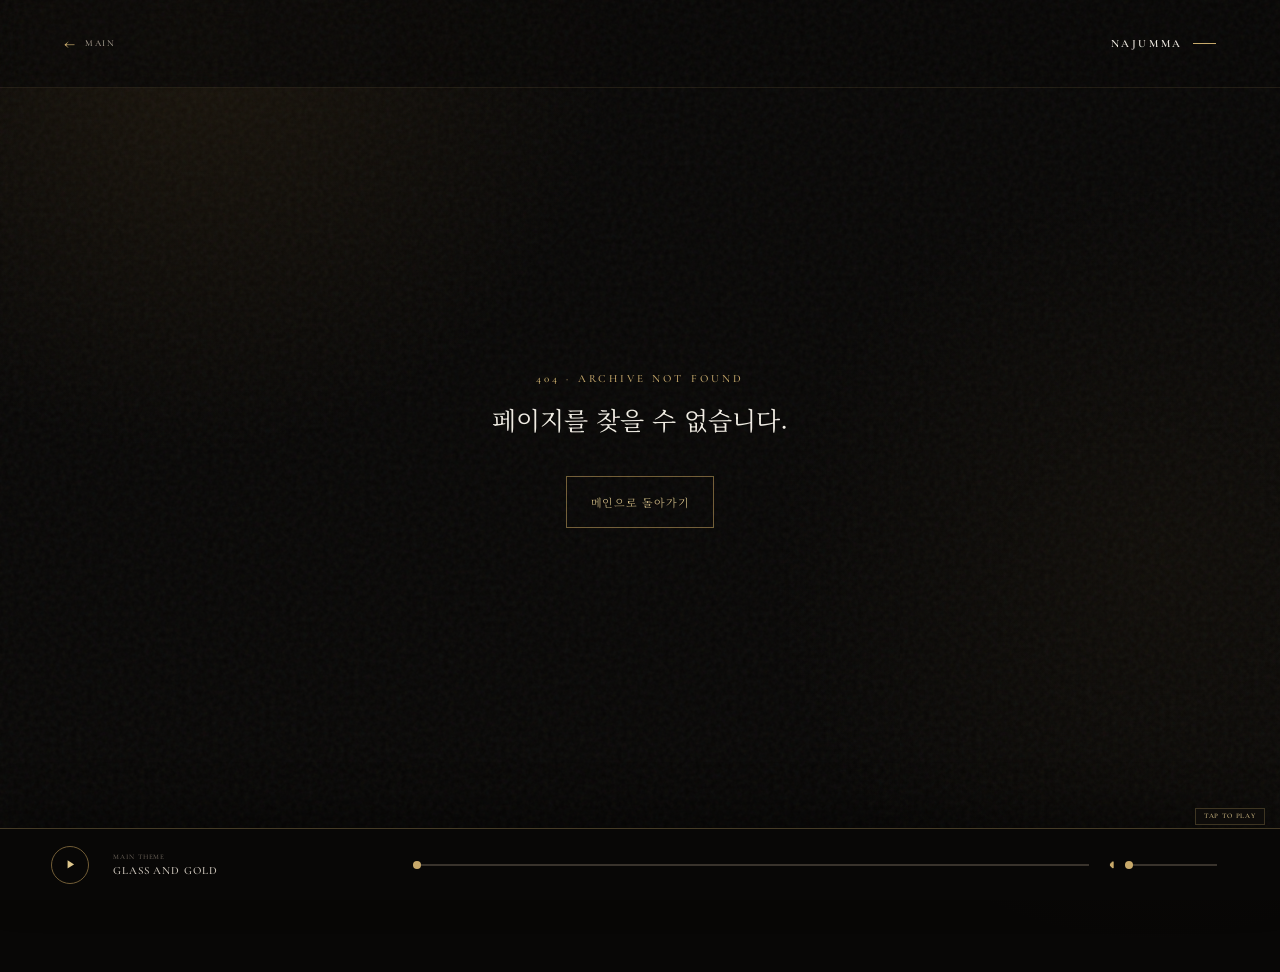
==== company.html @ 5fbfcf7d "Add files via upload" ====
<!doctype html>
<html lang="ko">
<head>
  <meta charset="utf-8">
  <meta name="viewport" content="width=device-width, initial-scale=1, viewport-fit=cover">
  <meta name="theme-color" content="#080706">
  <title>Company · 나 같은 아줌마가 뭐가 좋다고</title>
  <link rel="icon" href="assets/images/favicon.svg" type="image/svg+xml">
  <link rel="stylesheet" href="assets/css/style.css">
</head>
<body data-view="company">
  <header class="site-header detail-header">
    <a class="back-link" href="index.html"><span>←</span> MAIN</a>
    <a class="mini-brand" href="index.html"><span>NAJUMMA</span><i></i></a>
  </header>
  <main id="page-root" class="detail-root"></main>
  <script src="assets/js/data.js"></script>
  <script src="assets/js/app.js"></script>
</body>
</html>
---- assets/css/style.css ----
@import url('https://fonts.googleapis.com/css2?family=Cormorant+Garamond:ital,wght@0,400;0,500;0,600;1,400&family=Noto+Serif+KR:wght@300;400;500;600;700&display=swap');

:root {
  --black: #080706;
  --ink: #0e0c0a;
  --paper: #f2eee5;
  --muted: #aaa092;
  --gold: #c8a96a;
  --gold-bright: #e0c88d;
  --gold-dark: #725d36;
  --line: rgba(200, 169, 106, .26);
  --player-h: 82px;
}

* { box-sizing: border-box; }
html { scroll-behavior: smooth; background: var(--black); }
body {
  margin: 0;
  min-width: 320px;
  color: var(--paper);
  background:
    radial-gradient(circle at 15% 4%, rgba(138, 102, 44, .13), transparent 26rem),
    radial-gradient(circle at 90% 58%, rgba(103, 80, 39, .08), transparent 24rem),
    var(--black);
  font-family: 'Noto Serif KR', Georgia, serif;
  font-weight: 300;
  line-height: 1.7;
  padding-bottom: calc(var(--player-h) + env(safe-area-inset-bottom));
  overflow-x: hidden;
}
body::before {
  content: '';
  position: fixed;
  inset: 0;
  pointer-events: none;
  opacity: .08;
  z-index: 20;
  background-image: url("data:image/svg+xml,%3Csvg viewBox='0 0 200 200' xmlns='http://www.w3.org/2000/svg'%3E%3Cfilter id='n'%3E%3CfeTurbulence type='fractalNoise' baseFrequency='.86' numOctaves='3' stitchTiles='stitch'/%3E%3C/filter%3E%3Crect width='100%25' height='100%25' filter='url(%23n)' opacity='.7'/%3E%3C/svg%3E");
}
a { color: inherit; text-decoration: none; }
button, input { font: inherit; }
button { color: inherit; }

.site-header {
  position: absolute;
  z-index: 10;
  top: 0;
  left: 0;
  width: 100%;
  height: 76px;
  padding: 0 22px;
  display: flex;
  align-items: center;
  justify-content: space-between;
  border-bottom: 1px solid rgba(200, 169, 106, .12);
}
.mini-brand { display: inline-flex; align-items: center; gap: 10px; letter-spacing: .24em; font: 600 11px/1 'Cormorant Garamond', serif; }
.mini-brand i { width: 23px; height: 1px; background: var(--gold); display: block; }
.edition, .back-link { color: var(--muted); font: 500 9px/1 'Cormorant Garamond', serif; letter-spacing: .2em; }
.back-link { display: flex; gap: 8px; align-items: center; }
.back-link span { color: var(--gold); font-size: 17px; }

.hero {
  position: relative;
  min-height: 100svh;
  display: flex;
  flex-direction: column;
  align-items: center;
  justify-content: center;
  text-align: center;
  padding: 110px 20px 100px;
  overflow: hidden;
}
.hero::before, .hero::after {
  content: '';
  position: absolute;
  width: 1px;
  height: 15vh;
  background: linear-gradient(transparent, var(--gold), transparent);
  opacity: .35;
  top: 13%;
}
.hero::before { left: 17px; }
.hero::after { right: 17px; top: auto; bottom: 15%; }
.hero-glow { position: absolute; width: min(92vw, 520px); aspect-ratio: 1; border: 1px solid rgba(200,169,106,.08); border-radius: 50%; box-shadow: 0 0 100px rgba(139,102,42,.09) inset; }
.hero-glow::before, .hero-glow::after { content:''; position:absolute; inset: 8%; border-radius:50%; border:1px solid rgba(200,169,106,.05); }
.hero-glow::after { inset: 25%; }
.eyebrow { margin: 0 0 12px; color: var(--gold); text-transform: uppercase; letter-spacing: .28em; font: 500 11px/1.3 'Cormorant Garamond', serif; }
.hero .eyebrow { position: relative; margin-bottom: 28px; }
.hero-logo { position: relative; display: block; width: min(94vw, 630px); max-height: 48vh; object-fit: contain; filter: drop-shadow(0 12px 30px rgba(0,0,0,.75)) drop-shadow(0 0 15px rgba(200,169,106,.1)); }
.hero-copy { position: relative; margin: 30px 0 0; color: #c9c1b6; font-size: 13px; line-height: 2; letter-spacing: .08em; }
.scroll-cue { position: absolute; bottom: 29px; display: flex; flex-direction: column; align-items: center; gap: 8px; color: #82786c; font: 500 8px/1 'Cormorant Garamond', serif; letter-spacing: .24em; }
.scroll-cue i { display: block; width: 1px; height: 24px; background: linear-gradient(var(--gold), transparent); }

.reveal { opacity: 0; animation: rise .9s cubic-bezier(.2,.8,.2,1) forwards; }
.delay-1 { animation-delay: .12s; }
.delay-2 { animation-delay: .28s; }
.delay-3 { animation-delay: .5s; }
@keyframes rise { from { opacity: 0; transform: translateY(18px); } to { opacity: 1; transform: translateY(0); } }

.content-section { padding: 82px 20px; border-top: 1px solid var(--line); }
.section-heading { display: grid; grid-template-columns: 35px 1fr; gap: 13px; align-items: start; margin-bottom: 33px; }
.section-number { margin: 1px 0 0; color: var(--gold-dark); font: 500 11px/1 'Cormorant Garamond', serif; }
.section-heading h1, .section-heading h2 { margin: 0; font-size: clamp(26px, 8vw, 38px); font-weight: 400; letter-spacing: -.06em; line-height: 1.2; }
.portal-grid { display: grid; gap: 12px; }
.portal-card {
  position: relative;
  min-height: 180px;
  display: flex;
  flex-direction: column;
  justify-content: flex-end;
  padding: 22px;
  border: 1px solid var(--line);
  background: linear-gradient(145deg, rgba(255,255,255,.025), rgba(200,169,106,.025));
  overflow: hidden;
  transition: border-color .3s, transform .3s, background .3s;
}
.portal-card::before { content:''; position:absolute; width:120px; height:120px; border:1px solid rgba(200,169,106,.13); border-radius:50%; top:-42px; right:-30px; }
.portal-card::after { content:''; position:absolute; inset:8px; border:1px solid rgba(200,169,106,.04); pointer-events:none; }
.portal-card:hover { transform: translateY(-3px); border-color: rgba(224,200,141,.65); background: linear-gradient(145deg, rgba(200,169,106,.07), rgba(255,255,255,.02)); }
.portal-index { position:absolute; left:22px; top:21px; color:var(--gold); font:500 9px/1 'Cormorant Garamond',serif; letter-spacing:.16em; }
.portal-name { font:500 clamp(30px,10vw,48px)/.92 'Cormorant Garamond',serif; letter-spacing:-.03em; }
.portal-ko { color:var(--muted); font-size:12px; letter-spacing:.18em; margin-top:8px; }
.portal-arrow { position:absolute; right:20px; bottom:20px; color:var(--gold); font-size:19px; }

.people { padding-bottom: 110px; }
.character-list { border-top: 1px solid var(--line); }
.character-link { min-height: 92px; display:grid; grid-template-columns:24px 1fr auto; gap:14px; align-items:center; border-bottom:1px solid var(--line); padding: 14px 2px; position:relative; transition:padding .25s, background .25s; }
.character-link:hover { padding-left: 10px; background: linear-gradient(90deg, rgba(200,169,106,.07), transparent); }
.character-no { color:var(--gold-dark); font:500 10px/1 'Cormorant Garamond',serif; }
.character-link b { display:block; font-size:19px; font-weight:500; letter-spacing:-.04em; }
.character-link small { display:block; color:#82796e; margin-top:4px; font:500 8px/1.2 'Cormorant Garamond',serif; letter-spacing:.13em; }
.character-link em { font-style:normal; filter:grayscale(1); opacity:.8; }
.character-link i { display:none; position:absolute; right:2px; bottom:7px; color:var(--gold-dark); font:500 7px/1 'Cormorant Garamond',serif; letter-spacing:.12em; }
.character-link.special-track i { display:block; }
.site-footer { text-align:center; min-height:360px; padding:70px 20px 110px; border-top:1px solid var(--line); display:flex; flex-direction:column; align-items:center; justify-content:center; }
.site-footer img { width:min(220px,62vw); opacity:.13; margin-bottom:25px; }
.site-footer p { margin:0 0 8px; color:var(--gold); letter-spacing:.2em; font:500 10px/1 'Cormorant Garamond',serif; }
.site-footer small { color:#564f47; font:500 8px/1 'Cormorant Garamond',serif; letter-spacing:.15em; }

.detail-header { position: fixed; background: rgba(8,7,6,.78); backdrop-filter: blur(16px); }
.detail-root { min-height: 100vh; }
.detail-hero { position:relative; min-height:72svh; padding:130px 22px 60px; display:flex; flex-direction:column; justify-content:flex-end; overflow:hidden; border-bottom:1px solid var(--line); }
.detail-hero::after { content:''; position:absolute; left:22px; right:22px; bottom:31px; height:1px; background:linear-gradient(90deg,var(--gold-dark),transparent); opacity:.5; }
.detail-label { margin:0 0 24px; color:var(--gold); font:500 9px/1 'Cormorant Garamond',serif; letter-spacing:.2em; }
.company-hero h1 { position:relative; margin:0; font:500 clamp(55px,20vw,102px)/.72 'Cormorant Garamond',serif; letter-spacing:-.07em; }
.company-ko { margin:16px 0 0; font-size:14px; letter-spacing:.25em; color:#c1b7aa; }
.company-motto { margin:46px 0 9px; color:#d8caa9; font:italic 400 18px/1.4 'Cormorant Garamond',serif; }
.company-type { color:#6f665b; font:500 8px/1 'Cormorant Garamond',serif; letter-spacing:.16em; }
.ornament-circle { position:absolute; width:310px; height:310px; border:1px solid rgba(200,169,106,.1); border-radius:50%; top:75px; right:-135px; }
.ornament-circle::before { content:''; position:absolute; inset:18px; border:1px solid rgba(200,169,106,.05); border-radius:50%; }
.detail-content { padding:72px 22px 100px; }
.story-block h2, .related-block h2 { margin:0 0 25px; font-size:27px; font-weight:400; letter-spacing:-.055em; }
.story-block > p:last-child { margin:0; color:#b8aea2; font-size:14px; line-height:2.1; word-break:keep-all; }
.fact-list { margin:58px 0 78px; border-top:1px solid var(--line); }
.fact-list div { display:grid; grid-template-columns:84px 1fr; padding:18px 0; border-bottom:1px solid var(--line); }
.fact-list dt { color:var(--gold); font:500 8px/1.6 'Cormorant Garamond',serif; letter-spacing:.13em; }
.fact-list dd { margin:0; color:#cbc2b7; font-size:12px; text-align:right; }
.member-grid { display:grid; gap:9px; margin-top:25px; }
.member-card { min-height:100px; border:1px solid var(--line); display:grid; grid-template-columns:24px 1fr auto 12px; gap:10px; align-items:center; padding:18px; transition:border-color .25s, background .25s; }
.member-card:hover { border-color:var(--gold); background:rgba(200,169,106,.05); }
.member-no { color:var(--gold-dark); font:500 9px/1 'Cormorant Garamond',serif; }
.member-card b { display:block; font-size:17px; font-weight:500; }
.member-card small { display:block; color:#746b62; margin-top:4px; font:500 8px/1.4 'Cormorant Garamond',serif; letter-spacing:.09em; }
.member-card em { font-style:normal; filter:grayscale(1); }
.member-card i { color:var(--gold); font-style:normal; }
.bottom-nav { height:76px; display:flex; justify-content:space-between; align-items:center; padding:0 22px; border-top:1px solid var(--line); color:#8f8579; font:500 8px/1 'Cormorant Garamond',serif; letter-spacing:.15em; }

.profile-hero { min-height:78svh; }
.profile-watermark { position:absolute; right:-8px; top:70px; color:transparent; -webkit-text-stroke:1px rgba(200,169,106,.1); font:500 220px/1 'Cormorant Garamond',serif; }
.animal-mark { position:absolute; top:128px; right:24px; width:48px; height:48px; display:grid; place-items:center; border:1px solid var(--line); border-radius:50%; filter:grayscale(1); }
.profile-hero h1 { position:relative; margin:0; font-size:clamp(55px,18vw,88px); font-weight:400; line-height:1; letter-spacing:-.09em; }
.profile-en { margin:10px 0 0; color:var(--gold); font:500 13px/1 'Cormorant Garamond',serif; letter-spacing:.24em; }
.profile-role { margin:30px 0 0; display:flex; align-items:center; gap:11px; color:#aaa094; font-size:11px; }
.profile-role span { color:var(--gold-bright); font:500 10px/1 'Cormorant Garamond',serif; letter-spacing:.16em; }
.profile-role i { width:28px; height:1px; background:var(--gold-dark); }
.profile-role b { font-weight:400; }
.keyword-row { display:flex; flex-wrap:wrap; gap:6px; margin-top:28px; }
.keyword-row span { border:1px solid rgba(200,169,106,.2); color:#736a60; padding:6px 9px; font:500 7px/1 'Cormorant Garamond',serif; letter-spacing:.13em; }
.profile-content { padding-top:48px; }
.identity-grid { display:grid; grid-template-columns:repeat(3,1fr); border:1px solid var(--line); margin-bottom:64px; }
.identity-grid > div { min-width:0; padding:15px 10px; border-right:1px solid var(--line); }
.identity-grid > div:last-child { border-right:0; }
.identity-grid span { display:block; color:var(--gold-dark); margin-bottom:8px; font:500 7px/1 'Cormorant Garamond',serif; letter-spacing:.13em; }
.identity-grid b { display:block; overflow-wrap:anywhere; color:#d2c9bd; font:500 10px/1.3 'Cormorant Garamond',serif; }
.identity-grid small { display:block; color:#70675e; margin-top:5px; font-size:8px; }
.appearance-block { margin-top:52px; padding:20px 0; border-top:1px solid var(--line); border-bottom:1px solid var(--line); }
.appearance-block span { color:var(--gold); font:500 8px/1 'Cormorant Garamond',serif; letter-spacing:.15em; }
.appearance-block p { margin:11px 0 0; color:#a79d91; font-size:12px; line-height:1.9; }
.profile-note { color:#5f574f; margin:30px 0 45px; font:500 8px/1.5 'Cormorant Garamond',serif; letter-spacing:.16em; }
.gold-button { min-height:52px; display:inline-flex; align-items:center; justify-content:center; gap:20px; padding:0 24px; border:1px solid var(--gold-dark); color:var(--gold-bright); font-size:11px; letter-spacing:.08em; transition:background .25s,color .25s; }
.gold-button:hover { background:var(--gold); color:var(--black); }
.gold-button.wide { width:100%; }
.not-found { min-height:100svh; display:flex; flex-direction:column; align-items:center; justify-content:center; text-align:center; padding:100px 24px; }
.not-found h1 { font-weight:400; font-size:25px; margin:0 0 35px; }

.music-player { position:fixed; z-index:100; left:0; bottom:0; width:100%; height:calc(var(--player-h) + env(safe-area-inset-bottom)); padding:11px 14px calc(10px + env(safe-area-inset-bottom)); display:grid; grid-template-columns:42px minmax(0,1fr) 78px; grid-template-rows:34px 15px; gap:3px 10px; align-items:center; background:rgba(9,8,7,.94); border-top:1px solid rgba(200,169,106,.32); backdrop-filter:blur(18px); box-shadow:0 -16px 45px rgba(0,0,0,.35); }
.play-toggle { grid-row:1/3; width:38px; height:38px; border:1px solid var(--gold-dark); border-radius:50%; background:transparent; display:grid; place-items:center; cursor:pointer; }
.play-icon { color:var(--gold-bright); font:500 10px/1 Arial,sans-serif; transform:translateX(1px); }
.is-playing .play-icon { transform:none; letter-spacing:-.16em; }
.track-meta { min-width:0; display:flex; flex-direction:column; justify-content:center; }
.track-meta span { color:#6f665c; font:500 7px/1 'Cormorant Garamond',serif; letter-spacing:.13em; }
.track-meta b { overflow:hidden; white-space:nowrap; text-overflow:ellipsis; margin-top:4px; color:#d8d0c5; font:500 11px/1 'Cormorant Garamond',serif; letter-spacing:.08em; }
.progress-wrap { grid-column:2/4; height:15px; display:flex; align-items:center; }
input[type='range'] { -webkit-appearance:none; appearance:none; height:2px; background:#39332c; outline:none; cursor:pointer; }
input[type='range']::-webkit-slider-thumb { -webkit-appearance:none; width:8px; height:8px; border-radius:50%; background:var(--gold); }
input[type='range']::-moz-range-thumb { width:8px; height:8px; border:0; border-radius:50%; background:var(--gold); }
.progress { width:100%; }
.volume-wrap { grid-column:3; grid-row:1; display:flex; align-items:center; gap:6px; }
.mute-toggle { border:0; padding:0; background:none; color:var(--gold); font-family:Arial,sans-serif; font-size:15px; cursor:pointer; }
.volume { width:54px; }
.needs-interaction::before { content:'TAP TO PLAY'; position:absolute; right:15px; top:-21px; padding:4px 8px; color:var(--gold-bright); background:var(--ink); border:1px solid var(--line); font:500 7px/1 'Cormorant Garamond',serif; letter-spacing:.12em; }
.scroll-reveal { opacity:0; transform:translateY(22px); transition:opacity .8s, transform .8s; }
.scroll-reveal.visible { opacity:1; transform:none; }

@media (min-width: 720px) {
  :root { --player-h: 72px; }
  .site-header { height:88px; padding:0 5vw; }
  .hero-logo { width:min(72vw,760px); }
  .hero-copy { font-size:14px; }
  .content-section { max-width:1060px; margin:0 auto; padding:120px 5vw; }
  .organizations { border-top:0; }
  .portal-grid { grid-template-columns:1fr 1fr; gap:18px; }
  .portal-card { min-height:280px; padding:32px; }
  .portal-index { left:32px; top:29px; }
  .portal-arrow { right:30px; bottom:30px; }
  .character-link { min-height:112px; grid-template-columns:42px 1fr auto; padding-left:12px; padding-right:12px; }
  .character-link b { font-size:24px; }
  .character-link em { font-size:20px; }
  .detail-hero, .detail-content, .bottom-nav { padding-left:max(8vw, calc((100vw - 980px)/2)); padding-right:max(8vw, calc((100vw - 980px)/2)); }
  .detail-hero::after { left:max(8vw, calc((100vw - 980px)/2)); right:max(8vw, calc((100vw - 980px)/2)); }
  .detail-hero { min-height:72vh; }
  .detail-content { max-width:100%; padding-top:100px; padding-bottom:140px; }
  .story-block, .fact-list, .related-block, .identity-grid, .appearance-block, .profile-note, .gold-button.wide { max-width:760px; margin-left:auto; margin-right:auto; }
  .fact-list { margin-top:72px; margin-bottom:95px; }
  .member-grid { grid-template-columns:repeat(2,1fr); }
  .music-player { height:calc(var(--player-h) + env(safe-area-inset-bottom)); padding:10px max(4vw,28px) calc(9px + env(safe-area-inset-bottom)); grid-template-columns:44px minmax(190px,280px) minmax(220px,1fr) 120px; grid-template-rows:1fr; gap:18px; }
  .play-toggle { grid-row:auto; }
  .progress-wrap { grid-column:3; grid-row:1; }
  .volume-wrap { grid-column:4; grid-row:1; }
  .volume { width:92px; }
}

@media (prefers-reduced-motion: reduce) {
  *, *::before, *::after { scroll-behavior:auto !important; animation-duration:.01ms !important; transition-duration:.01ms !important; }
}
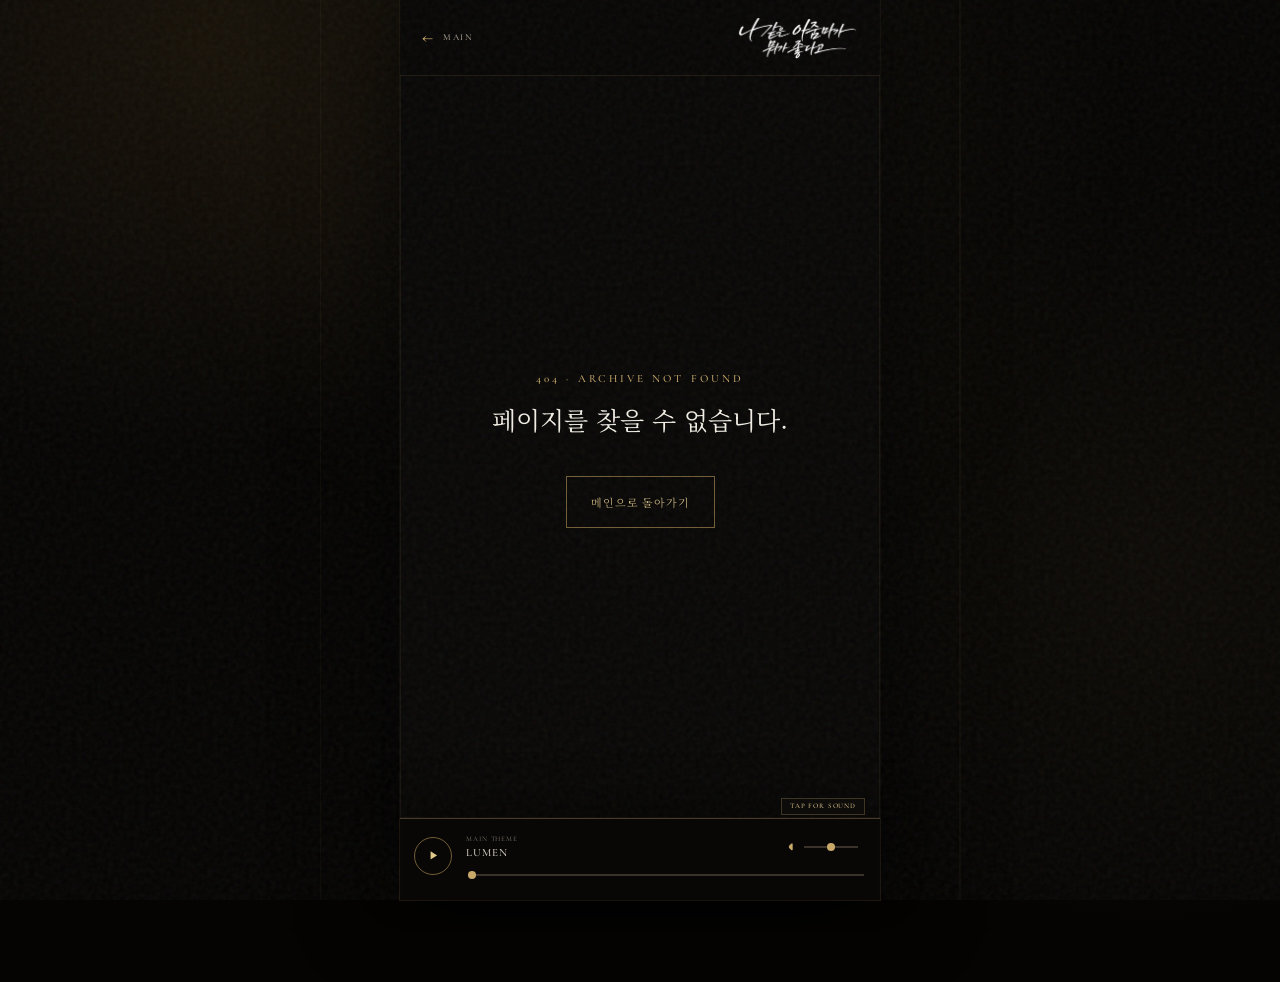
==== commit 0efc006d: "Add files via upload" ====
--- a/company.html
+++ b/company.html
@@ -9,9 +9,10 @@
   <link rel="stylesheet" href="assets/css/style.css">
 </head>
 <body data-view="company">
+  <div id="page-curtain" class="page-curtain is-covering" aria-hidden="true"></div>
   <header class="site-header detail-header">
     <a class="back-link" href="index.html"><span>←</span> MAIN</a>
-    <a class="mini-brand" href="index.html"><span>NAJUMMA</span><i></i></a>
+    <a class="mini-brand" href="index.html"><img src="assets/images/header-logo.png" alt="나 같은 아줌마가 뭐가 좋다고"></a>
   </header>
   <main id="page-root" class="detail-root"></main>
   <script src="assets/js/data.js"></script>
--- a/assets/css/style.css
+++ b/assets/css/style.css
@@ -28,6 +28,17 @@
   padding-bottom: calc(var(--player-h) + env(safe-area-inset-bottom));
   overflow-x: hidden;
 }
+body::after {
+  content: '';
+  position: fixed;
+  inset: 0;
+  z-index: 0;
+  pointer-events: none;
+  background:
+    linear-gradient(90deg, transparent calc(50% - 320px), rgba(200,169,106,.09) calc(50% - 320px), transparent calc(50% - 319px)),
+    linear-gradient(90deg, transparent calc(50% + 319px), rgba(200,169,106,.09) calc(50% + 320px), transparent calc(50% + 321px)),
+    radial-gradient(circle at 50% 12%, rgba(200,169,106,.06), transparent 32rem);
+}
 body::before {
   content: '';
   position: fixed;
@@ -37,6 +48,15 @@
   z-index: 20;
   background-image: url("data:image/svg+xml,%3Csvg viewBox='0 0 200 200' xmlns='http://www.w3.org/2000/svg'%3E%3Cfilter id='n'%3E%3CfeTurbulence type='fractalNoise' baseFrequency='.86' numOctaves='3' stitchTiles='stitch'/%3E%3C/filter%3E%3Crect width='100%25' height='100%25' filter='url(%23n)' opacity='.7'/%3E%3C/svg%3E");
 }
+body > main {
+  position: relative;
+  z-index: 1;
+  width: min(100%, 480px);
+  min-height: 100svh;
+  margin: 0 auto;
+  background: var(--black);
+  box-shadow: 0 0 90px rgba(0,0,0,.72), 0 0 0 1px rgba(200,169,106,.08);
+}
 a { color: inherit; text-decoration: none; }
 button, input { font: inherit; }
 button { color: inherit; }
@@ -45,8 +65,9 @@
   position: absolute;
   z-index: 10;
   top: 0;
-  left: 0;
-  width: 100%;
+  left: 50%;
+  width: min(100%, 480px);
+  transform: translateX(-50%);
   height: 76px;
   padding: 0 22px;
   display: flex;
@@ -54,8 +75,8 @@
   justify-content: space-between;
   border-bottom: 1px solid rgba(200, 169, 106, .12);
 }
-.mini-brand { display: inline-flex; align-items: center; gap: 10px; letter-spacing: .24em; font: 600 11px/1 'Cormorant Garamond', serif; }
-.mini-brand i { width: 23px; height: 1px; background: var(--gold); display: block; }
+.mini-brand { display:inline-flex; align-items:center; width:126px; height:48px; overflow:hidden; }
+.mini-brand img { display:block; width:100%; height:100%; object-fit:contain; object-position:left center; }
 .edition, .back-link { color: var(--muted); font: 500 9px/1 'Cormorant Garamond', serif; letter-spacing: .2em; }
 .back-link { display: flex; gap: 8px; align-items: center; }
 .back-link span { color: var(--gold); font-size: 17px; }
@@ -86,10 +107,12 @@
 .hero-glow::before, .hero-glow::after { content:''; position:absolute; inset: 8%; border-radius:50%; border:1px solid rgba(200,169,106,.05); }
 .hero-glow::after { inset: 25%; }
 .eyebrow { margin: 0 0 12px; color: var(--gold); text-transform: uppercase; letter-spacing: .28em; font: 500 11px/1.3 'Cormorant Garamond', serif; }
-.hero .eyebrow { position: relative; margin-bottom: 28px; }
-.hero-logo { position: relative; display: block; width: min(94vw, 630px); max-height: 48vh; object-fit: contain; filter: drop-shadow(0 12px 30px rgba(0,0,0,.75)) drop-shadow(0 0 15px rgba(200,169,106,.1)); }
-.hero-copy { position: relative; margin: 30px 0 0; color: #c9c1b6; font-size: 13px; line-height: 2; letter-spacing: .08em; }
-.scroll-cue { position: absolute; bottom: 29px; display: flex; flex-direction: column; align-items: center; gap: 8px; color: #82786c; font: 500 8px/1 'Cormorant Garamond', serif; letter-spacing: .24em; }
+.hero-video { position:absolute; z-index:0; inset:0; width:100%; height:100%; object-fit:cover; opacity:.2; filter:grayscale(.25) contrast(1.04); pointer-events:none; }
+.hero-glow { z-index:1; }
+.hero .eyebrow { position: relative; z-index:2; margin-bottom: 28px; }
+.hero-logo { position: relative; z-index:2; display: block; width: min(92%, 430px); max-height: 48vh; object-fit: contain; filter: drop-shadow(0 12px 30px rgba(0,0,0,.75)) drop-shadow(0 0 15px rgba(200,169,106,.1)); }
+.hero-copy { position: relative; z-index:2; margin: 30px 0 0; color: #c9c1b6; font-size: 13px; line-height: 2; letter-spacing: .08em; }
+.scroll-cue { position: absolute; z-index:2; bottom: 29px; display: flex; flex-direction: column; align-items: center; gap: 8px; color: #82786c; font: 500 8px/1 'Cormorant Garamond', serif; letter-spacing: .24em; }
 .scroll-cue i { display: block; width: 1px; height: 24px; background: linear-gradient(var(--gold), transparent); }
 
 .reveal { opacity: 0; animation: rise .9s cubic-bezier(.2,.8,.2,1) forwards; }
@@ -99,42 +122,50 @@
 @keyframes rise { from { opacity: 0; transform: translateY(18px); } to { opacity: 1; transform: translateY(0); } }
 
 .content-section { padding: 82px 20px; border-top: 1px solid var(--line); }
+.organizations { padding-top:0; padding-bottom:82px; }
 .section-heading { display: grid; grid-template-columns: 35px 1fr; gap: 13px; align-items: start; margin-bottom: 33px; }
 .section-number { margin: 1px 0 0; color: var(--gold-dark); font: 500 11px/1 'Cormorant Garamond', serif; }
 .section-heading h1, .section-heading h2 { margin: 0; font-size: clamp(26px, 8vw, 38px); font-weight: 400; letter-spacing: -.06em; line-height: 1.2; }
-.portal-grid { display: grid; gap: 12px; }
+.portal-grid {
+  width: calc(100% + 40px);
+  margin-left: -20px;
+  display: grid;
+  gap: 0;
+  border-top: 1px solid var(--line);
+}
 .portal-card {
   position: relative;
-  min-height: 180px;
+  min-height: 154px;
   display: flex;
   flex-direction: column;
   justify-content: flex-end;
-  padding: 22px;
-  border: 1px solid var(--line);
-  background: linear-gradient(145deg, rgba(255,255,255,.025), rgba(200,169,106,.025));
+  padding: 25px 27px;
+  border: 0;
+  border-bottom: 1px solid var(--line);
+  background: linear-gradient(90deg, rgba(200,169,106,.025), transparent 72%);
   overflow: hidden;
-  transition: border-color .3s, transform .3s, background .3s;
-}
-.portal-card::before { content:''; position:absolute; width:120px; height:120px; border:1px solid rgba(200,169,106,.13); border-radius:50%; top:-42px; right:-30px; }
-.portal-card::after { content:''; position:absolute; inset:8px; border:1px solid rgba(200,169,106,.04); pointer-events:none; }
-.portal-card:hover { transform: translateY(-3px); border-color: rgba(224,200,141,.65); background: linear-gradient(145deg, rgba(200,169,106,.07), rgba(255,255,255,.02)); }
-.portal-index { position:absolute; left:22px; top:21px; color:var(--gold); font:500 9px/1 'Cormorant Garamond',serif; letter-spacing:.16em; }
-.portal-name { font:500 clamp(30px,10vw,48px)/.92 'Cormorant Garamond',serif; letter-spacing:-.03em; }
+  transition: padding .45s cubic-bezier(.2,.8,.2,1), background .45s;
+}
+.portal-card::before { content:''; position:absolute; width:150px; height:150px; border:1px solid rgba(200,169,106,.1); border-radius:50%; top:-74px; right:-48px; transition:transform .6s, border-color .6s; }
+.portal-card::after { content:''; position:absolute; left:0; bottom:-1px; width:0; height:1px; background:var(--gold-bright); transition:width .65s cubic-bezier(.2,.8,.2,1); }
+.portal-card:hover { padding-left:36px; background:linear-gradient(90deg, rgba(200,169,106,.09), transparent 80%); }
+.portal-card:hover::before { transform:scale(1.08); border-color:rgba(200,169,106,.25); }
+.portal-card:hover::after { width:100%; }
+.portal-index { position:absolute; left:27px; top:24px; color:var(--gold); font:500 9px/1 'Cormorant Garamond',serif; letter-spacing:.16em; }
+.portal-name { font:500 clamp(34px,11vw,46px)/.92 'Cormorant Garamond',serif; letter-spacing:-.03em; }
 .portal-ko { color:var(--muted); font-size:12px; letter-spacing:.18em; margin-top:8px; }
 .portal-arrow { position:absolute; right:20px; bottom:20px; color:var(--gold); font-size:19px; }
 
 .people { padding-bottom: 110px; }
 .character-list { border-top: 1px solid var(--line); }
-.character-link { min-height: 92px; display:grid; grid-template-columns:24px 1fr auto; gap:14px; align-items:center; border-bottom:1px solid var(--line); padding: 14px 2px; position:relative; transition:padding .25s, background .25s; }
+.character-link { min-height: 92px; display:grid; grid-template-columns:24px 1fr; gap:14px; align-items:center; border-bottom:1px solid var(--line); padding: 14px 2px; position:relative; transition:padding .25s, background .25s; }
 .character-link:hover { padding-left: 10px; background: linear-gradient(90deg, rgba(200,169,106,.07), transparent); }
 .character-no { color:var(--gold-dark); font:500 10px/1 'Cormorant Garamond',serif; }
 .character-link b { display:block; font-size:19px; font-weight:500; letter-spacing:-.04em; }
 .character-link small { display:block; color:#82796e; margin-top:4px; font:500 8px/1.2 'Cormorant Garamond',serif; letter-spacing:.13em; }
-.character-link em { font-style:normal; filter:grayscale(1); opacity:.8; }
 .character-link i { display:none; position:absolute; right:2px; bottom:7px; color:var(--gold-dark); font:500 7px/1 'Cormorant Garamond',serif; letter-spacing:.12em; }
 .character-link.special-track i { display:block; }
-.site-footer { text-align:center; min-height:360px; padding:70px 20px 110px; border-top:1px solid var(--line); display:flex; flex-direction:column; align-items:center; justify-content:center; }
-.site-footer img { width:min(220px,62vw); opacity:.13; margin-bottom:25px; }
+.site-footer { text-align:center; min-height:190px; padding:48px 20px 100px; border-top:1px solid var(--line); display:flex; flex-direction:column; align-items:center; justify-content:center; }
 .site-footer p { margin:0 0 8px; color:var(--gold); letter-spacing:.2em; font:500 10px/1 'Cormorant Garamond',serif; }
 .site-footer small { color:#564f47; font:500 8px/1 'Cormorant Garamond',serif; letter-spacing:.15em; }
 
@@ -157,44 +188,124 @@
 .fact-list dt { color:var(--gold); font:500 8px/1.6 'Cormorant Garamond',serif; letter-spacing:.13em; }
 .fact-list dd { margin:0; color:#cbc2b7; font-size:12px; text-align:right; }
 .member-grid { display:grid; gap:9px; margin-top:25px; }
-.member-card { min-height:100px; border:1px solid var(--line); display:grid; grid-template-columns:24px 1fr auto 12px; gap:10px; align-items:center; padding:18px; transition:border-color .25s, background .25s; }
+.member-card { min-height:100px; border:1px solid var(--line); display:grid; grid-template-columns:24px 1fr 12px; gap:10px; align-items:center; padding:18px; transition:border-color .25s, background .25s; }
 .member-card:hover { border-color:var(--gold); background:rgba(200,169,106,.05); }
 .member-no { color:var(--gold-dark); font:500 9px/1 'Cormorant Garamond',serif; }
 .member-card b { display:block; font-size:17px; font-weight:500; }
 .member-card small { display:block; color:#746b62; margin-top:4px; font:500 8px/1.4 'Cormorant Garamond',serif; letter-spacing:.09em; }
-.member-card em { font-style:normal; filter:grayscale(1); }
 .member-card i { color:var(--gold); font-style:normal; }
 .bottom-nav { height:76px; display:flex; justify-content:space-between; align-items:center; padding:0 22px; border-top:1px solid var(--line); color:#8f8579; font:500 8px/1 'Cormorant Garamond',serif; letter-spacing:.15em; }
 
 .profile-hero { min-height:78svh; }
-.profile-watermark { position:absolute; right:-8px; top:70px; color:transparent; -webkit-text-stroke:1px rgba(200,169,106,.1); font:500 220px/1 'Cormorant Garamond',serif; }
-.animal-mark { position:absolute; top:128px; right:24px; width:48px; height:48px; display:grid; place-items:center; border:1px solid var(--line); border-radius:50%; filter:grayscale(1); }
+.profile-video { position:absolute; z-index:0; inset:0; width:100%; height:100%; object-fit:cover; opacity:.34; filter:saturate(.82) contrast(1.05); pointer-events:none; }
+.profile-hero::before { content:''; position:absolute; z-index:1; inset:0; background:linear-gradient(180deg,rgba(8,7,6,.22) 0%,rgba(8,7,6,.5) 48%,rgba(8,7,6,.94) 100%); pointer-events:none; }
+.profile-hero > *:not(.profile-video) { position:relative; z-index:2; }
+.profile-hero.detail-hero::after { z-index:3; }
 .profile-hero h1 { position:relative; margin:0; font-size:clamp(55px,18vw,88px); font-weight:400; line-height:1; letter-spacing:-.09em; }
 .profile-en { margin:10px 0 0; color:var(--gold); font:500 13px/1 'Cormorant Garamond',serif; letter-spacing:.24em; }
 .profile-role { margin:30px 0 0; display:flex; align-items:center; gap:11px; color:#aaa094; font-size:11px; }
 .profile-role span { color:var(--gold-bright); font:500 10px/1 'Cormorant Garamond',serif; letter-spacing:.16em; }
 .profile-role i { width:28px; height:1px; background:var(--gold-dark); }
 .profile-role b { font-weight:400; }
-.keyword-row { display:flex; flex-wrap:wrap; gap:6px; margin-top:28px; }
-.keyword-row span { border:1px solid rgba(200,169,106,.2); color:#736a60; padding:6px 9px; font:500 7px/1 'Cormorant Garamond',serif; letter-spacing:.13em; }
+.keyword-row { display:flex; flex-wrap:wrap; gap:7px; margin-top:28px; }
+.keyword-row span { border:1px solid rgba(200,169,106,.3); color:#d4c5aa; background:rgba(8,7,6,.36); padding:7px 10px; font-size:10px; line-height:1; letter-spacing:.04em; backdrop-filter:blur(7px); }
 .profile-content { padding-top:48px; }
-.identity-grid { display:grid; grid-template-columns:repeat(3,1fr); border:1px solid var(--line); margin-bottom:64px; }
-.identity-grid > div { min-width:0; padding:15px 10px; border-right:1px solid var(--line); }
-.identity-grid > div:last-child { border-right:0; }
-.identity-grid span { display:block; color:var(--gold-dark); margin-bottom:8px; font:500 7px/1 'Cormorant Garamond',serif; letter-spacing:.13em; }
-.identity-grid b { display:block; overflow-wrap:anywhere; color:#d2c9bd; font:500 10px/1.3 'Cormorant Garamond',serif; }
-.identity-grid small { display:block; color:#70675e; margin-top:5px; font-size:8px; }
-.appearance-block { margin-top:52px; padding:20px 0; border-top:1px solid var(--line); border-bottom:1px solid var(--line); }
-.appearance-block span { color:var(--gold); font:500 8px/1 'Cormorant Garamond',serif; letter-spacing:.15em; }
-.appearance-block p { margin:11px 0 0; color:#a79d91; font-size:12px; line-height:1.9; }
-.profile-note { color:#5f574f; margin:30px 0 45px; font:500 8px/1.5 'Cormorant Garamond',serif; letter-spacing:.16em; }
+.profile-bio { padding:0 0 52px; }
+.identity-grid {
+  width: calc(100% + 44px);
+  margin: 0 0 70px -22px;
+  display: block;
+  border: 0;
+  border-top: 1px solid var(--line);
+}
+.identity-grid > div {
+  min-width:0;
+  min-height:82px;
+  padding:18px 22px;
+  display:grid;
+  grid-template-columns:72px minmax(0,1fr) auto;
+  gap:15px;
+  align-items:center;
+  border:0;
+  border-bottom:1px solid var(--line);
+  background:linear-gradient(90deg, rgba(200,169,106,.025), transparent);
+  transition:background .35s, padding .35s;
+}
+.identity-grid > div:hover { padding-left:28px; background:linear-gradient(90deg, rgba(200,169,106,.075), transparent 78%); }
+.identity-grid span { display:block; color:var(--gold); margin:0; font:500 9px/1 'Cormorant Garamond',serif; letter-spacing:.16em; }
+.identity-grid b { display:block; overflow-wrap:anywhere; color:#ded5c9; font:500 19px/1.25 'Cormorant Garamond',serif; letter-spacing:.02em; }
+.identity-grid small { display:block; color:#8a8075; margin:0; font-size:10px; text-align:right; white-space:nowrap; }
 .gold-button { min-height:52px; display:inline-flex; align-items:center; justify-content:center; gap:20px; padding:0 24px; border:1px solid var(--gold-dark); color:var(--gold-bright); font-size:11px; letter-spacing:.08em; transition:background .25s,color .25s; }
 .gold-button:hover { background:var(--gold); color:var(--black); }
 .gold-button.wide { width:100%; }
 .not-found { min-height:100svh; display:flex; flex-direction:column; align-items:center; justify-content:center; text-align:center; padding:100px 24px; }
 .not-found h1 { font-weight:400; font-size:25px; margin:0 0 35px; }
 
-.music-player { position:fixed; z-index:100; left:0; bottom:0; width:100%; height:calc(var(--player-h) + env(safe-area-inset-bottom)); padding:11px 14px calc(10px + env(safe-area-inset-bottom)); display:grid; grid-template-columns:42px minmax(0,1fr) 78px; grid-template-rows:34px 15px; gap:3px 10px; align-items:center; background:rgba(9,8,7,.94); border-top:1px solid rgba(200,169,106,.32); backdrop-filter:blur(18px); box-shadow:0 -16px 45px rgba(0,0,0,.35); }
+.past-story-section { margin-top:92px; padding-top:52px; border-top:1px solid var(--line); }
+.past-story-section > h2, .inventory-heading h2 { margin:0; font-size:27px; font-weight:400; letter-spacing:-.055em; }
+.novel-reader { margin-top:26px; border:1px solid var(--line); background:rgba(200,169,106,.025); }
+.novel-reader summary { min-height:96px; padding:20px; display:flex; align-items:center; justify-content:space-between; gap:18px; cursor:pointer; list-style:none; }
+.novel-reader summary::-webkit-details-marker { display:none; }
+.novel-reader summary > span { display:flex; flex-direction:column; }
+.novel-reader summary small { color:#796f64; font-size:9px; letter-spacing:.05em; }
+.novel-reader summary b { margin-top:7px; font-size:20px; font-weight:500; letter-spacing:-.05em; }
+.novel-reader summary i { color:var(--gold); font:500 8px/1 'Cormorant Garamond',serif; letter-spacing:.14em; white-space:nowrap; font-style:normal; }
+.reader-close { display:none; }
+.novel-reader[open] .reader-open { display:none; }
+.novel-reader[open] .reader-close { display:inline; }
+.novel-reader[open] summary i { color:#827666; }
+.novel-reader[open] summary i::first-letter { transform:rotate(45deg); }
+.novel-reader article { margin:0 8px 8px; padding:52px 24px 58px; color:#29251f; background:#eee8dc; box-shadow:0 18px 55px rgba(0,0,0,.35); }
+.novel-reader article header { position:static; width:auto; height:auto; padding:0 0 45px; display:block; border:0; text-align:center; }
+.novel-reader article header p { margin:0; color:#8b7652; font-size:9px; letter-spacing:.16em; }
+.novel-reader article header h3 { margin:13px 0 18px; font-size:28px; font-weight:500; letter-spacing:-.06em; }
+.novel-reader article header span { display:block; width:28px; height:1px; margin:auto; background:#9f8250; }
+.novel-reader article > p { margin:0 0 1.55em; font-size:13px; line-height:2.05; letter-spacing:-.02em; word-break:keep-all; }
+.novel-reader article > p { opacity:1 !important; filter:none !important; transform:none !important; transition:none !important; }
+.novel-reader article > p:first-of-type::first-letter { float:left; margin:8px 7px 0 0; color:#8a7043; font:500 38px/.8 'Noto Serif KR',serif; }
+.novel-reader article footer { margin-top:46px; color:#9c8968; text-align:center; font:500 9px/1 'Cormorant Garamond',serif; letter-spacing:.18em; }
+
+.tmi-section { margin-top:72px; padding-top:52px; border-top:1px solid var(--line); }
+.tmi-heading h2 { margin:0 0 26px; font-size:27px; font-weight:400; letter-spacing:-.03em; }
+.tmi-grid { display:grid; grid-template-columns:repeat(2,minmax(0,1fr)); gap:9px; }
+.tmi-card { min-width:0; border:1px solid var(--line); background:rgba(200,169,106,.025); }
+.tmi-card[open] { grid-column:1/-1; }
+.tmi-card summary { min-height:58px; padding:0 14px; display:flex; align-items:center; justify-content:space-between; gap:8px; cursor:pointer; list-style:none; color:#cfc4b5; font:500 10px/1 'Cormorant Garamond',serif; letter-spacing:.08em; }
+.tmi-card summary::-webkit-details-marker { display:none; }
+.tmi-card summary i { color:var(--gold); font-style:normal; }
+.tmi-card[open] summary i { transform:rotate(45deg); }
+.tmi-card > div { padding:17px 14px; border-top:1px solid var(--line); }
+.tmi-card p { margin:0; color:#746b61; font-size:11px; }
+
+.inventory-section { margin-top:92px; padding-top:52px; border-top:1px solid var(--line); }
+.inventory-heading { display:flex; align-items:flex-end; justify-content:space-between; gap:18px; }
+.inventory-heading > span { padding-bottom:4px; color:var(--gold-dark); font:500 8px/1 'Cormorant Garamond',serif; letter-spacing:.13em; }
+.inventory-guide { margin:14px 0 25px; color:#70675e; font-size:10px; }
+.inventory-grid { display:grid; grid-template-columns:repeat(2,minmax(0,1fr)); gap:9px; }
+.inventory-item { min-width:0; padding:0; color:inherit; text-align:left; border:1px solid var(--line); background:#0c0a08; cursor:pointer; transition:border-color .25s, transform .25s; }
+.inventory-item:hover { border-color:var(--gold); transform:translateY(-2px); }
+.inventory-thumb { position:relative; display:block; aspect-ratio:4/3; overflow:hidden; border-bottom:1px solid var(--line); }
+.inventory-thumb::after { content:''; position:absolute; inset:0; box-shadow:inset 0 0 28px rgba(0,0,0,.32); pointer-events:none; }
+.inventory-thumb img { width:100%; height:100%; display:block; object-fit:cover; transition:transform .45s; }
+.inventory-item:hover img { transform:scale(1.035); }
+.inventory-meta { min-height:66px; display:flex; flex-direction:column; justify-content:center; padding:11px 12px; }
+.inventory-meta small { overflow:hidden; white-space:nowrap; text-overflow:ellipsis; color:var(--gold-dark); font:500 7px/1 'Cormorant Garamond',serif; letter-spacing:.09em; }
+.inventory-meta b { overflow:hidden; white-space:nowrap; text-overflow:ellipsis; margin-top:7px; font:500 10px/1.2 'Cormorant Garamond',serif; letter-spacing:.02em; }
+.inventory-item > i { display:none; }
+.inventory-grid.single .inventory-item { grid-column:1/-1; }
+.inventory-grid.single .inventory-thumb { aspect-ratio:16/9; }
+
+.modal-open { overflow:hidden; }
+.inventory-modal { position:fixed; z-index:300; inset:0; padding:66px 14px 30px; display:flex; align-items:center; justify-content:center; background:rgba(3,3,3,.94); backdrop-filter:blur(14px); opacity:0; visibility:hidden; transition:opacity .25s, visibility .25s; }
+.inventory-modal.open { opacity:1; visibility:visible; }
+.modal-close { position:fixed; top:18px; right:18px; width:42px; height:42px; border:1px solid rgba(200,169,106,.4); border-radius:50%; color:var(--gold-bright); background:#0b0907; font:300 27px/1 Arial,sans-serif; cursor:pointer; }
+.modal-figure { width:min(100%,1100px); max-height:calc(100svh - 100px); display:flex; flex-direction:column; align-items:center; }
+.modal-figure img { display:block; max-width:100%; max-height:calc(100svh - 155px); object-fit:contain; box-shadow:0 24px 80px rgba(0,0,0,.65); }
+.modal-figure > div { width:100%; max-width:760px; padding-top:14px; display:flex; justify-content:space-between; align-items:center; gap:20px; }
+.modal-figure small { color:var(--gold); font:500 8px/1 'Cormorant Garamond',serif; letter-spacing:.14em; }
+.modal-figure b { color:#c7bfb3; font:500 11px/1.2 'Cormorant Garamond',serif; letter-spacing:.06em; }
+
+.music-player { position:fixed; z-index:100; left:50%; bottom:0; width:min(100%,480px); transform:translateX(-50%); height:calc(var(--player-h) + env(safe-area-inset-bottom)); padding:11px 14px calc(10px + env(safe-area-inset-bottom)); display:grid; grid-template-columns:42px minmax(0,1fr) 78px; grid-template-rows:34px 15px; gap:3px 10px; align-items:center; background:rgba(9,8,7,.94); border-top:1px solid rgba(200,169,106,.32); backdrop-filter:blur(18px); box-shadow:0 -16px 45px rgba(0,0,0,.35), 0 0 0 1px rgba(200,169,106,.08); }
 .play-toggle { grid-row:1/3; width:38px; height:38px; border:1px solid var(--gold-dark); border-radius:50%; background:transparent; display:grid; place-items:center; cursor:pointer; }
 .play-icon { color:var(--gold-bright); font:500 10px/1 Arial,sans-serif; transform:translateX(1px); }
 .is-playing .play-icon { transform:none; letter-spacing:-.16em; }
@@ -209,36 +320,34 @@
 .volume-wrap { grid-column:3; grid-row:1; display:flex; align-items:center; gap:6px; }
 .mute-toggle { border:0; padding:0; background:none; color:var(--gold); font-family:Arial,sans-serif; font-size:15px; cursor:pointer; }
 .volume { width:54px; }
-.needs-interaction::before { content:'TAP TO PLAY'; position:absolute; right:15px; top:-21px; padding:4px 8px; color:var(--gold-bright); background:var(--ink); border:1px solid var(--line); font:500 7px/1 'Cormorant Garamond',serif; letter-spacing:.12em; }
-.scroll-reveal { opacity:0; transform:translateY(22px); transition:opacity .8s, transform .8s; }
-.scroll-reveal.visible { opacity:1; transform:none; }
-
-@media (min-width: 720px) {
-  :root { --player-h: 72px; }
-  .site-header { height:88px; padding:0 5vw; }
-  .hero-logo { width:min(72vw,760px); }
-  .hero-copy { font-size:14px; }
-  .content-section { max-width:1060px; margin:0 auto; padding:120px 5vw; }
-  .organizations { border-top:0; }
-  .portal-grid { grid-template-columns:1fr 1fr; gap:18px; }
-  .portal-card { min-height:280px; padding:32px; }
-  .portal-index { left:32px; top:29px; }
-  .portal-arrow { right:30px; bottom:30px; }
-  .character-link { min-height:112px; grid-template-columns:42px 1fr auto; padding-left:12px; padding-right:12px; }
-  .character-link b { font-size:24px; }
-  .character-link em { font-size:20px; }
-  .detail-hero, .detail-content, .bottom-nav { padding-left:max(8vw, calc((100vw - 980px)/2)); padding-right:max(8vw, calc((100vw - 980px)/2)); }
-  .detail-hero::after { left:max(8vw, calc((100vw - 980px)/2)); right:max(8vw, calc((100vw - 980px)/2)); }
-  .detail-hero { min-height:72vh; }
-  .detail-content { max-width:100%; padding-top:100px; padding-bottom:140px; }
-  .story-block, .fact-list, .related-block, .identity-grid, .appearance-block, .profile-note, .gold-button.wide { max-width:760px; margin-left:auto; margin-right:auto; }
-  .fact-list { margin-top:72px; margin-bottom:95px; }
-  .member-grid { grid-template-columns:repeat(2,1fr); }
-  .music-player { height:calc(var(--player-h) + env(safe-area-inset-bottom)); padding:10px max(4vw,28px) calc(9px + env(safe-area-inset-bottom)); grid-template-columns:44px minmax(190px,280px) minmax(220px,1fr) 120px; grid-template-rows:1fr; gap:18px; }
-  .play-toggle { grid-row:auto; }
-  .progress-wrap { grid-column:3; grid-row:1; }
-  .volume-wrap { grid-column:4; grid-row:1; }
-  .volume { width:92px; }
+.needs-interaction::before { content:'TAP FOR SOUND'; position:absolute; right:15px; top:-21px; padding:4px 8px; color:var(--gold-bright); background:var(--ink); border:1px solid var(--line); font:500 7px/1 'Cormorant Garamond',serif; letter-spacing:.12em; }
+
+.page-curtain {
+  position:fixed;
+  z-index:250;
+  inset:0;
+  pointer-events:none;
+  background:#030303;
+  opacity:0;
+  transition:opacity .95s cubic-bezier(.55,0,.25,1);
+}
+.page-curtain.is-covering { opacity:1; pointer-events:auto; }
+
+.motion-reveal {
+  opacity:0;
+  filter:blur(4px);
+  transform:translate3d(0,28px,0);
+  transition:
+    opacity 1s cubic-bezier(.2,.72,.2,1) var(--reveal-delay, 0ms),
+    transform 1.05s cubic-bezier(.16,.78,.2,1) var(--reveal-delay, 0ms),
+    filter .9s ease var(--reveal-delay, 0ms);
+  will-change:opacity,transform,filter;
+}
+.motion-reveal.visible { opacity:1; filter:blur(0); transform:translate3d(0,0,0); }
+
+@media (min-width: 520px) {
+  body { background-color:#050403; }
+  body > main { border-left:1px solid rgba(200,169,106,.08); border-right:1px solid rgba(200,169,106,.08); }
 }
 
 @media (prefers-reduced-motion: reduce) {
